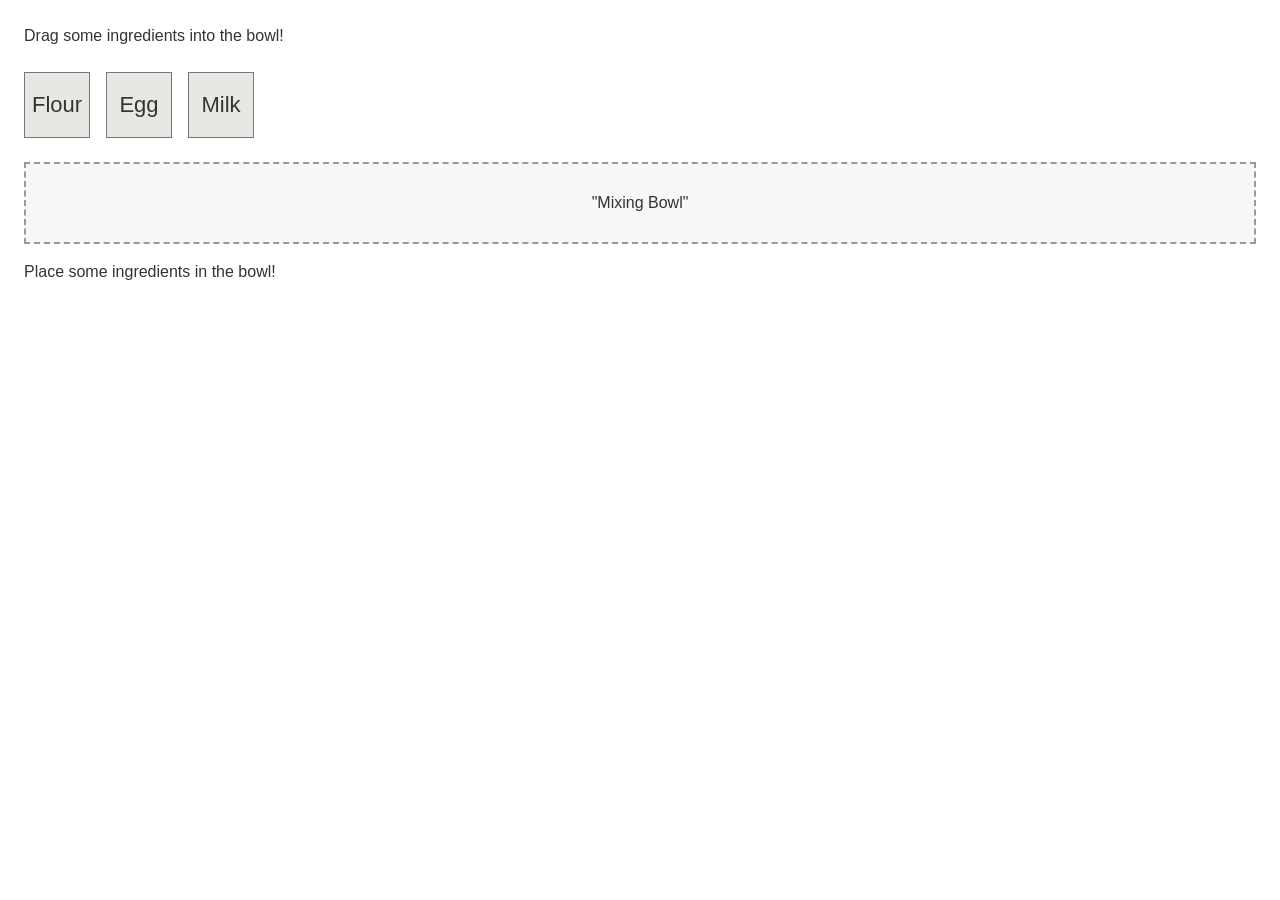
==== testing/fp02.html @ 655a9403 "fp-2 test code" ====
<!DOCTYPE html>
<html lang="en">
<head>
    <meta charset="UTF-8">
    <meta name="viewport" content="width=device-width, initial-scale=1.0">
    <title>Drag, drop, check</title>
    <link rel="stylesheet" href="fp02.css">
    <script src="https://code.jquery.com/jquery-3.7.1.min.js"></script>
    <script src="fp02.js" defer></script>
</head>
<body>
    <p>Drag some ingredients into the bowl!</p>
    <div id="items">
        <!-- draggable lets the browser start dragging this element. -->
        <div id="flour" class="item" draggable="true">Flour</div>
        <div id="egg" class="item" draggable="true">Egg</div>
        <div id="milk" class="item" draggable="true">Milk</div>
    </div>
    <div id="target">"Mixing Bowl"</div>
    <p id="result" aria-live="polite">Place some ingredients in the bowl!</p>
</body>
</html>
---- testing/fp02.css ----
body {
    margin: 24px;
    font-family: Arial, sans-serif;
    color: #333;
    background: white;
}

p { line-height: 1.5; }

#items { display: flex; gap: 16px; margin: 24px 0; }

.item {
    width: 64px;
    height: 64px;
    display: flex;
    justify-content: center;
    align-items: center;
    border: 1px solid #777;
    background: #e7e7e3;
    font-size: 22px;
    cursor: grab;
    user-select: none;
}

.item:active { cursor: grabbing; }

#target {
    padding: 30px 12px;
    border: 2px dashed #999;
    text-align: center;
    background: #f7f7f5;
}

/* Highlight on pointer hover or when JavaScript adds the drag-over class. */
#target:hover,
#target.drag-over {
    border-color: #333;
    background: #deded8;
}

#result { min-height: 48px; }
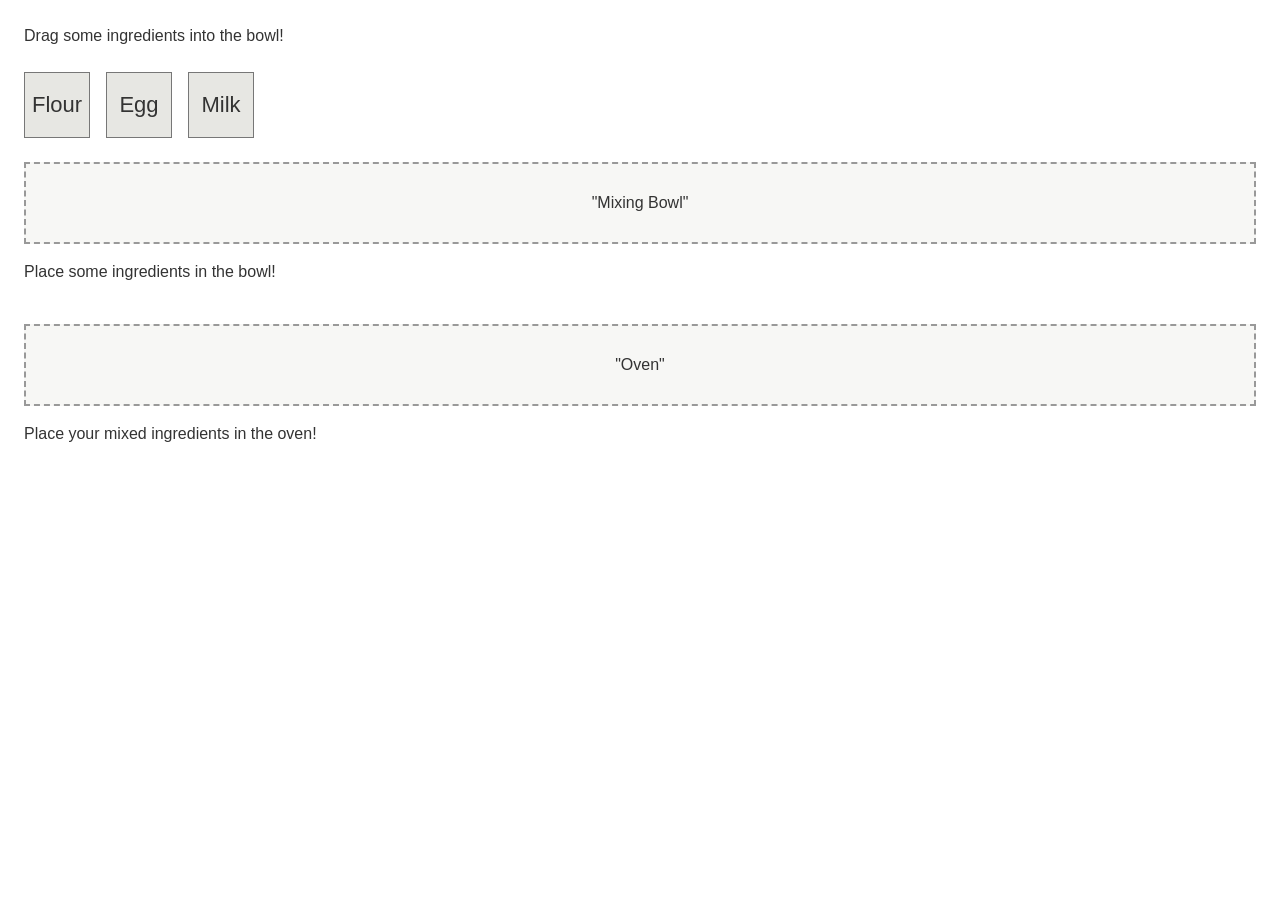
==== commit fe567405: "Update fp02.html" ====
--- a/testing/fp02.html
+++ b/testing/fp02.html
@@ -18,5 +18,9 @@
     </div>
     <div id="target">"Mixing Bowl"</div>
     <p id="result" aria-live="polite">Place some ingredients in the bowl!</p>
+
+<div id="target">"Oven"</div>    
+<p id="result" aria-live="polite">Place your mixed ingredients in the oven!</p>
+
 </body>
 </html>
